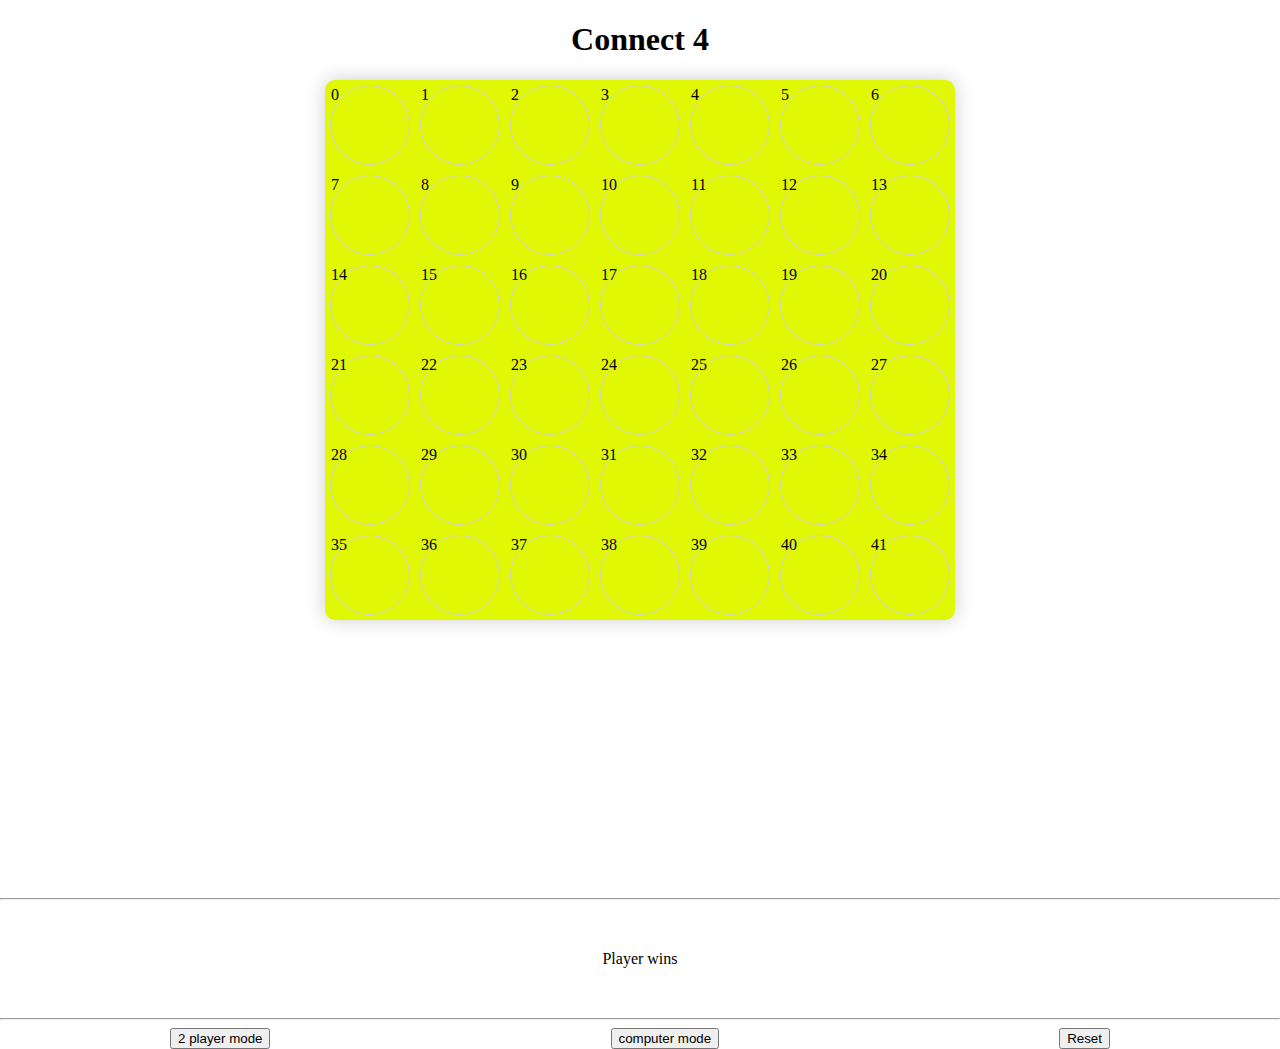
==== connect-4/index.html @ 841c2fc1 "grid created" ====
<!DOCTYPE html>
<html lang="en">
  <head>
    <meta charset="UTF-8" />
    <meta http-equiv="X-UA-Compatible" content="IE=edge" />
    <meta name="viewport" content="width=device-width, initial-scale=1.0" />
    <link rel="stylesheet" href="./styles/main.css" />
    <title>Document</title>
  </head>
  <body>
    <h1>Connect 4</h1>
    <div class="grid-wrapper">
      <div class="grid"></div>
    </div>
    <hr />
    <div class="results">Player <span></span> wins</div>
    <hr />
    <div class="button-wrapper">
      <button>2 player mode</button>
      <button>computer mode</button>
      <button>Reset</button>
    </div>

    <script src="./js/apps.js"></script>
  </body>
</html>
---- connect-4/styles/main.css ----
* {
  box-sizing: border-box;
}

body {
  height: 100vh;
  margin: 0;
}
h1 {
  text-align: center;
}
.grid-wrapper {
  height: 90vh;
  display: flex;
  justify-content: center;
}

.grid {
  display: flex;
  flex-wrap: wrap;
  height: 540px;
  width: 630px;
  box-shadow: 0 0 20px 0 rgba(0, 0, 0, 0.2);
  border-radius: 10px;
  background-color: rgb(224, 248, 3);
}

.grid div {
  border: 1px solid lightgrey;
  height: 14.816%;
  width: 12.7%;
  border-radius: 50%;
  margin: 5px;
}
.red-counter {
  background: red;
  border-radius: 50%;
}
.blue-counter {
  background: rgb(40, 8, 221);
  border-radius: 50%;
}
.button-wrapper {
  display: flex;
  justify-content: space-around;
  /* padding: 40px; */
}

div.results {
  margin: 50px;
  text-align: center;
}
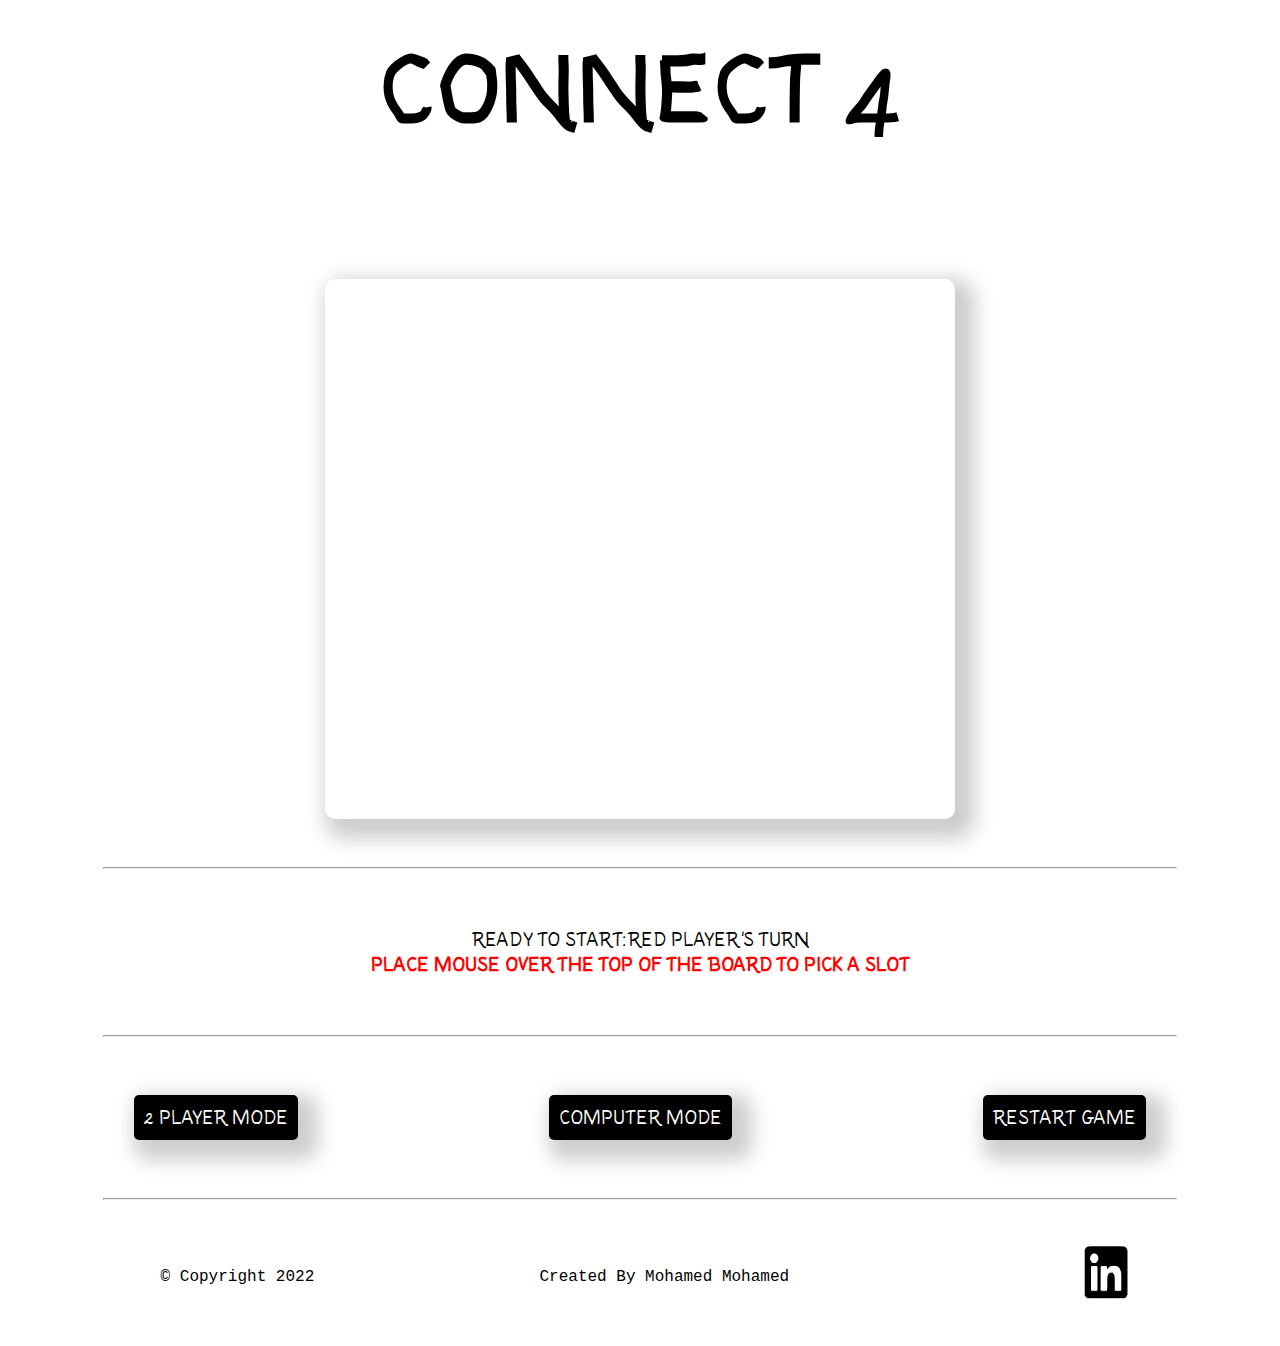
==== commit a9393d50: "almost done !" ====
--- a/connect-4/index.html
+++ b/connect-4/index.html
@@ -4,23 +4,47 @@
     <meta charset="UTF-8" />
     <meta http-equiv="X-UA-Compatible" content="IE=edge" />
     <meta name="viewport" content="width=device-width, initial-scale=1.0" />
+    <link rel="preconnect" href="https://fonts.googleapis.com" />
+    <link rel="preconnect" href="https://fonts.gstatic.com" crossorigin />
+    <link
+      href="https://fonts.googleapis.com/css2?family=Cairo:wght@200&family=Syne+Tactile&display=swap"
+      rel="stylesheet"
+    />
     <link rel="stylesheet" href="./styles/main.css" />
     <title>Document</title>
   </head>
   <body>
     <h1>Connect 4</h1>
     <div class="grid-wrapper">
+     
+      <div class="button">
+        <button></button><button></button><button></button><button></button
+        ><button></button><button></button><button></button>
+      </div>
       <div class="grid"></div>
     </div>
     <hr />
-    <div class="results">Player <span></span> wins</div>
+    <div class="results">
+      READY TO START:RED PLAYER'S TURN <br> <span>Place mouse over the top of the board to pick a slot</span>
+    </div>
     <hr />
     <div class="button-wrapper">
-      <button>2 player mode</button>
-      <button>computer mode</button>
-      <button>Reset</button>
+      <button class="2-player">2 player mode</button>
+      <button class="computer-button" >computer mode </button>
+      <button class="reset">Restart Game</button> 
     </div>
-
+    <hr />
+    <footer>
+      <div class="cr">
+        &copy; Copyright 2022
+        
+      </div>
+      <div class="name">Created By Mohamed Mohamed</div>
+      <div><a href="https://www.linkedin.com/in/mohamed-mohamed-2bb355115/" target="_blank">
+        <img class="linkedin-logo" src="./assets/linkedin-logo.png" alt="linkedin" >
+      </a>
+</i></div>
+    </footer>
     <script src="./js/apps.js"></script>
   </body>
 </html>
--- a/connect-4/styles/main.css
+++ b/connect-4/styles/main.css
@@ -3,16 +3,39 @@
 }
 
 body {
+  display: flex;
+  flex-direction: column;
+  font-family: 'Cairo', sans-serif;
+  font-family: 'Syne Tactile', cursive;
   height: 100vh;
-  margin: 0;
 }
 h1 {
+  text-transform: uppercase;
   text-align: center;
+  margin: 20px;
+  font-size: 100px;
 }
 .grid-wrapper {
-  height: 90vh;
+  height: 700px;
   display: flex;
-  justify-content: center;
+  flex-wrap: wrap;
+  align-content: center;
+  flex-direction: column;
+  margin-bottom: 40px;
+  margin-top: 20px;
+}
+.button {
+  width: 630px;
+}
+.button button {
+  width: 80px;
+  height: 80px;
+  margin: 5px;
+  padding: 10px;
+  border: none;
+  background: transparent;
+  border-radius: 50%;
+  cursor: pointer;
 }
 
 .grid {
@@ -20,18 +43,19 @@
   flex-wrap: wrap;
   height: 540px;
   width: 630px;
-  box-shadow: 0 0 20px 0 rgba(0, 0, 0, 0.2);
+  box-shadow: 10px 10px 20px 10px rgba(0, 0, 0, 0.2);
   border-radius: 10px;
-  background-color: rgb(224, 248, 3);
+  background-color: white;
 }
 
 .grid div {
-  border: 1px solid lightgrey;
-  height: 14.816%;
-  width: 12.7%;
+  border: 2px solid rgb(5, 5, 5);
+  height: 80px;
+  width: 80px;
   border-radius: 50%;
   margin: 5px;
 }
+
 .red-counter {
   background: red;
   border-radius: 50%;
@@ -43,10 +67,62 @@
 .button-wrapper {
   display: flex;
   justify-content: space-around;
-  /* padding: 40px; */
+  /* padding-bottom: 100px;
+  padding-top: 50px; */
+  margin-top: 50px;
+  margin-bottom: 50px;
 }
-
+.button-wrapper button {
+  font-family: 'Cairo', sans-serif;
+  font-family: 'Syne Tactile', cursive;
+  font-size: 20px;
+  text-transform: uppercase;
+  box-shadow: 10px 10px 20px 10px rgba(0, 0, 0, 0.2);
+  border: none;
+  border-radius: 5px;
+  background-color: rgb(0, 0, 0);
+  color: white;
+  cursor: pointer;
+  padding: 10px;
+}
 div.results {
   margin: 50px;
   text-align: center;
+  font-size: 20px;
+  text-transform: uppercase;
 }
+hr {
+  width: 85%;
+}
+footer {
+  display: flex;
+  justify-content: space-around;
+  padding: 30px 0px;
+  font-family: 'Courier New', Courier, monospace;
+}
+.cr {
+  padding: 30px;
+}
+.name {
+  padding: 30px;
+  margin-left: -80px;
+}
+.linkedin-logo {
+  height: 70px;
+  width: 85px;
+}
+span {
+  color: red;
+  font-weight: bolder;
+}
+button.computer-button {
+  transition: 0.05s;
+}
+button.computer-button:hover {
+  font-size: 0;
+}
+button.computer-button:hover:after {
+  content: 'coming soon!';
+  font-size: 20px;
+  color: red;
+}
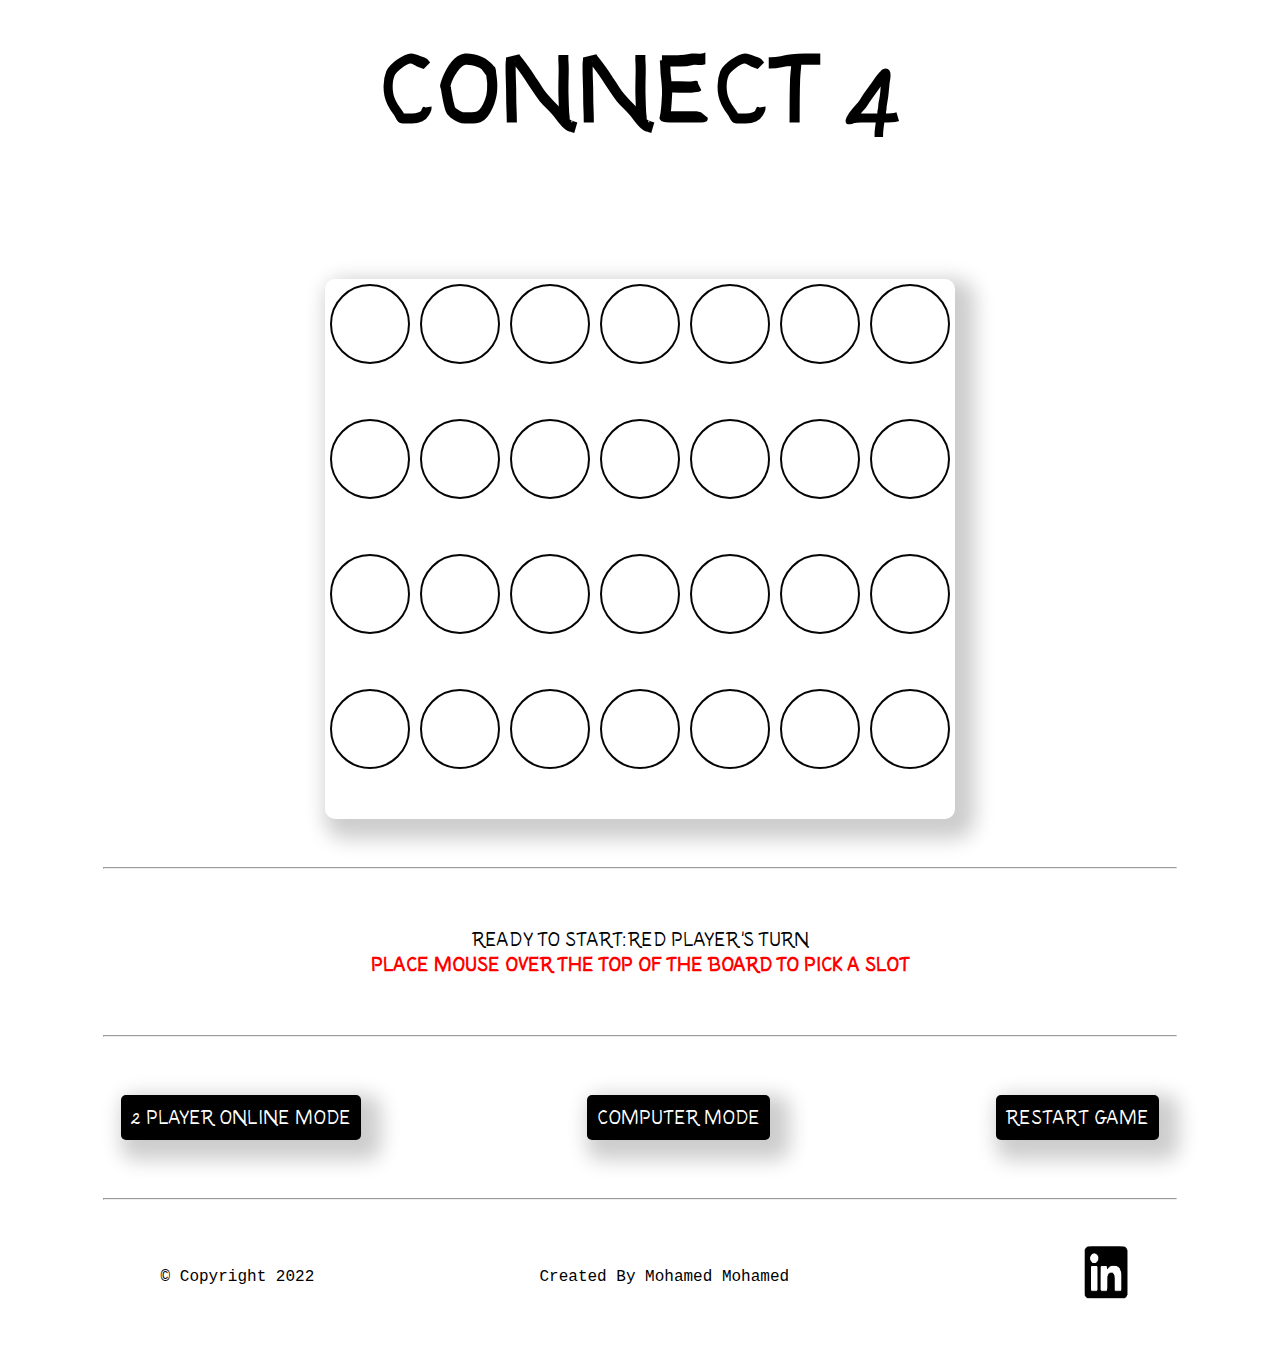
==== commit 647e31af: "Done!!!" ====
--- a/connect-4/index.html
+++ b/connect-4/index.html
@@ -11,7 +11,7 @@
       rel="stylesheet"
     />
     <link rel="stylesheet" href="./styles/main.css" />
-    <title>Document</title>
+    <title>Connect-4 By Mohamed Mohamed</title>
   </head>
   <body>
     <h1>Connect 4</h1>
@@ -29,8 +29,8 @@
     </div>
     <hr />
     <div class="button-wrapper">
-      <button class="2-player">2 player mode</button>
-      <button class="computer-button" >computer mode </button>
+      <button class="coming-soon">2 player online mode</button>
+      <button class="coming-soon" >computer mode </button>
       <button class="reset">Restart Game</button> 
     </div>
     <hr />
--- a/connect-4/styles/main.css
+++ b/connect-4/styles/main.css
@@ -115,13 +115,13 @@
   color: red;
   font-weight: bolder;
 }
-button.computer-button {
+button.coming-soon {
   transition: 0.05s;
 }
-button.computer-button:hover {
+button.coming-soon:hover {
   font-size: 0;
 }
-button.computer-button:hover:after {
+button.coming-soon:hover:after {
   content: 'coming soon!';
   font-size: 20px;
   color: red;
